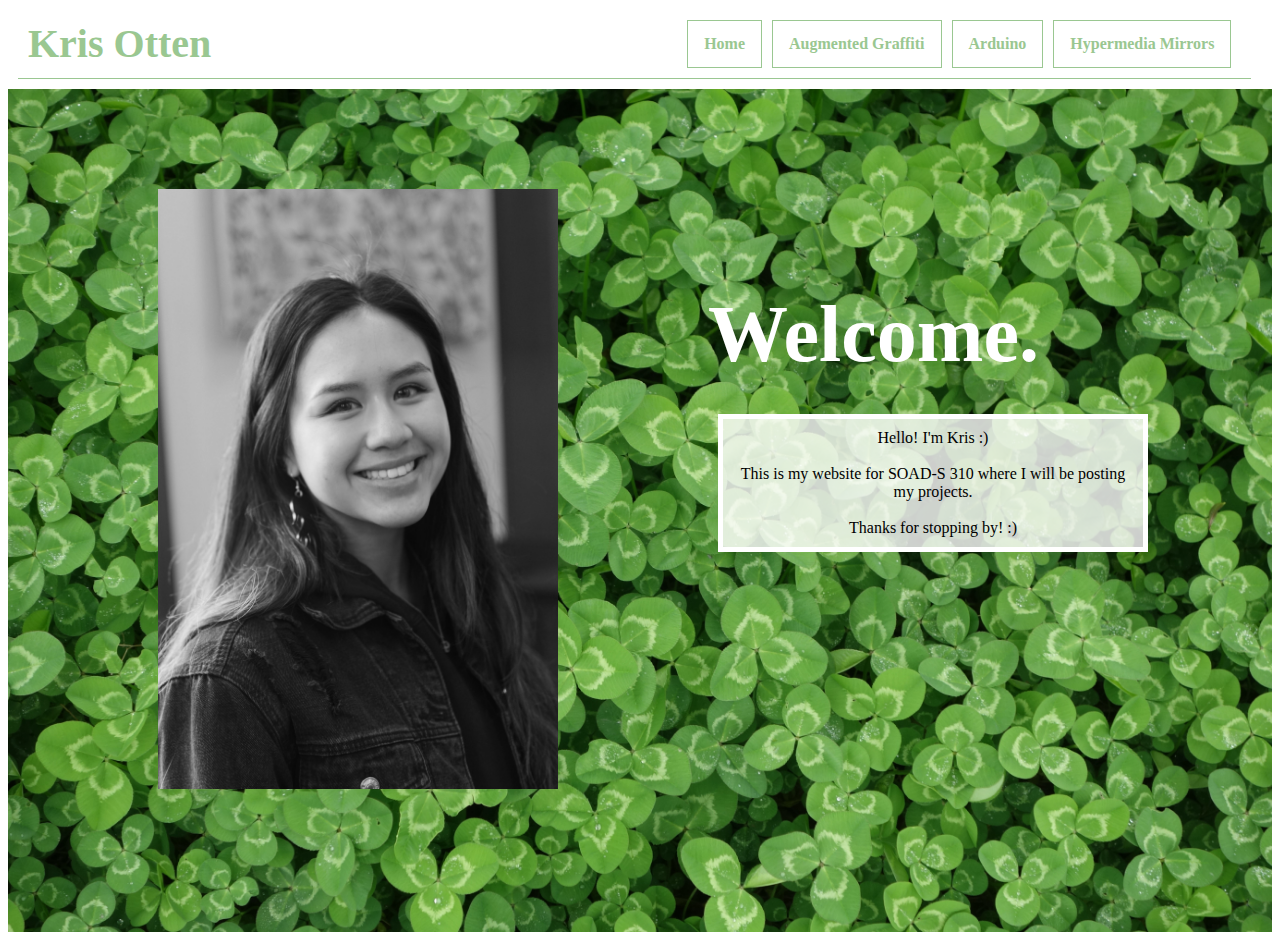
==== index.html @ 37bc1759 "Add files via upload" ====
<html>
<head>
    <title> SOAD-S 310 Website </title>
    <link rel="stylesheet" href="index.css">
</head>
<body>
    <header>
        <ul>
            <li class="nav"><a href="mirrors.html"> Hypermedia Mirrors </a></li>
          <li class="nav"><a href="arduino.html"> Arduino </a></li>
          <li class="nav"><a href="ar.html"> Augmented Graffiti </a></li>
          <li class="nav"><a href="index.html"> Home </a></li>
          <li class="logo">Kris Otten</li>
        </ul>
    </header>
    <div class="container">
        <div class="welcome"> Welcome. </div>
        <div class="about"> Hello! I'm Kris :)
            <br> <br>
            This is my website for SOAD-S 310 where I will be posting my projects.
            <br> <br>
            Thanks for stopping by! :)
        </div>
        <img class="photo" src="headshot.jpg" align="left">
        <img src="leaves.jpg" alt="Leaves" style="width: 100%;">
    </div>  
</body>
</html>
---- index.css ----
ul {
    list-style-type: none;
    margin: 10px;
    padding: 10px;
    overflow: hidden;
    border-bottom: 1px solid #9AC791;
    position: relative;
    width: 96%;
  }

  .nav {
    float: right;
    border: 1px solid #9AC791;
    margin-right: 10px;
  }

  li a {
    display: block;
    color: #9AC791;
    text-align: center;
    padding: 14px 16px;
    text-decoration: none;
    font-weight: bold;
  }
  
  li a:hover {
    background-color: #9AC791;
    color: white;
  }
  
  .logo {
    float: left;
    font-size: 40px;
    font-weight: bold;
    color: #9AC791;
    font-family: 'Didot';
  }

  .container {
    position: relative;
    text-align: center;
    color: white;
  }

  .welcome {
    position: absolute;
    font-size: 80px;
    font-weight: bold;
    color: white;
    font-family: 'Didot';
    margin-left: 700px;
    margin-top: 200px;
  }

  .about {
    border: 5px solid white;
    width: 400px;
    padding: 10px;
    background-color: rgba(255, 255, 255, 0.8);
    font-family: 'Didot';
    overflow: hidden;
    margin-left: 710px;
    position: absolute;
    margin-top: 325px;
    color: black;
    }

    .photo {
      width: 400px;
      margin-top: 100px;
      margin-left: 150px;
      margin-bottom: 40px;
      position: absolute;
    }
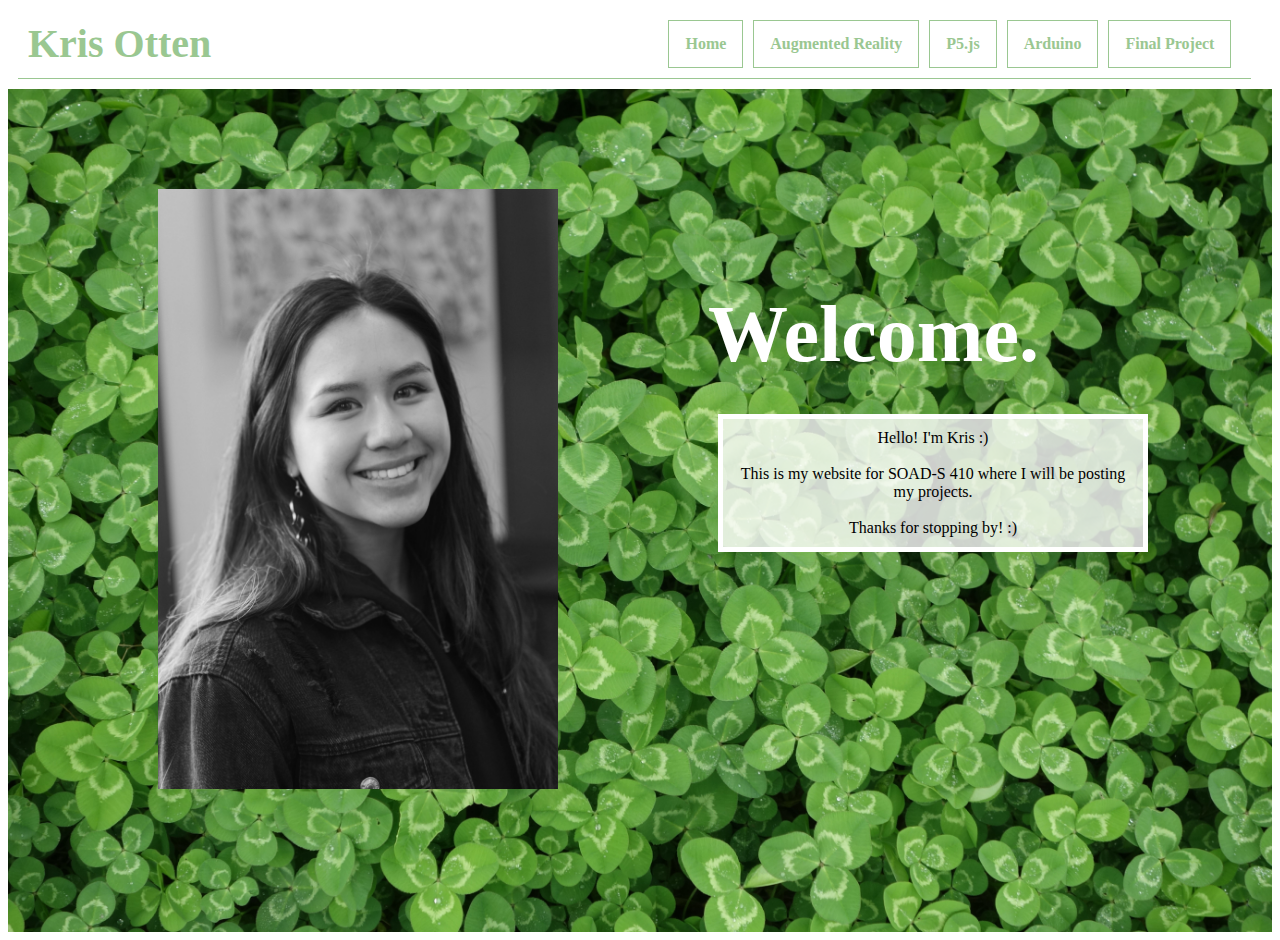
==== commit 411768b8: "Update index.html" ====
--- a/index.html
+++ b/index.html
@@ -1,14 +1,15 @@
 <html>
 <head>
-    <title> SOAD-S 310 Website </title>
+    <title> SOAD-S 410 Website </title>
     <link rel="stylesheet" href="index.css">
 </head>
 <body>
     <header>
         <ul>
-            <li class="nav"><a href="mirrors.html"> Hypermedia Mirrors </a></li>
+            <li class="nav"><a href="final.html"> Final Project </a></li>
           <li class="nav"><a href="arduino.html"> Arduino </a></li>
-          <li class="nav"><a href="ar.html"> Augmented Graffiti </a></li>
+          <li class="nav"><a href="mirrors.html"> P5.js </a></li>
+          <li class="nav"><a href="ar.html"> Augmented Reality </a></li>
           <li class="nav"><a href="index.html"> Home </a></li>
           <li class="logo">Kris Otten</li>
         </ul>
@@ -17,7 +18,7 @@
         <div class="welcome"> Welcome. </div>
         <div class="about"> Hello! I'm Kris :)
             <br> <br>
-            This is my website for SOAD-S 310 where I will be posting my projects.
+            This is my website for SOAD-S 410 where I will be posting my projects.
             <br> <br>
             Thanks for stopping by! :)
         </div>
@@ -25,4 +26,4 @@
         <img src="leaves.jpg" alt="Leaves" style="width: 100%;">
     </div>  
 </body>
-</html>+</html>
